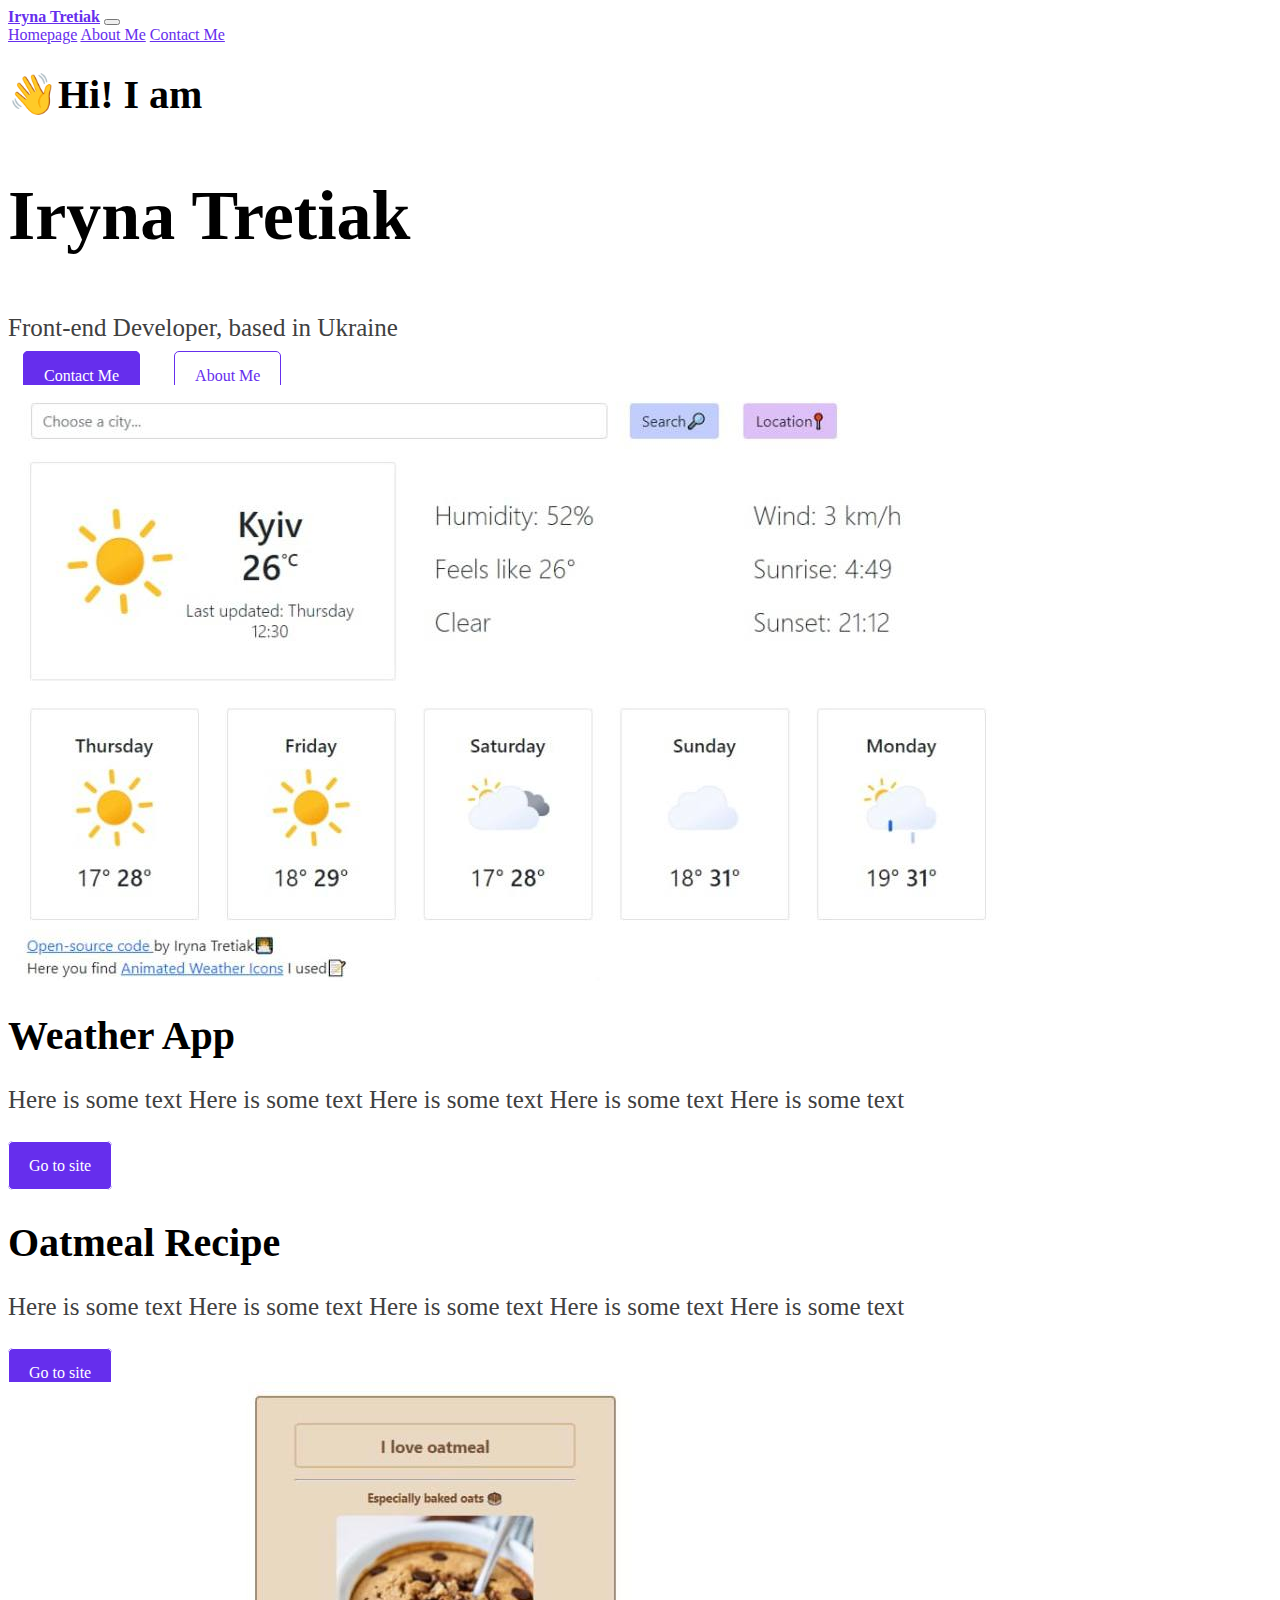
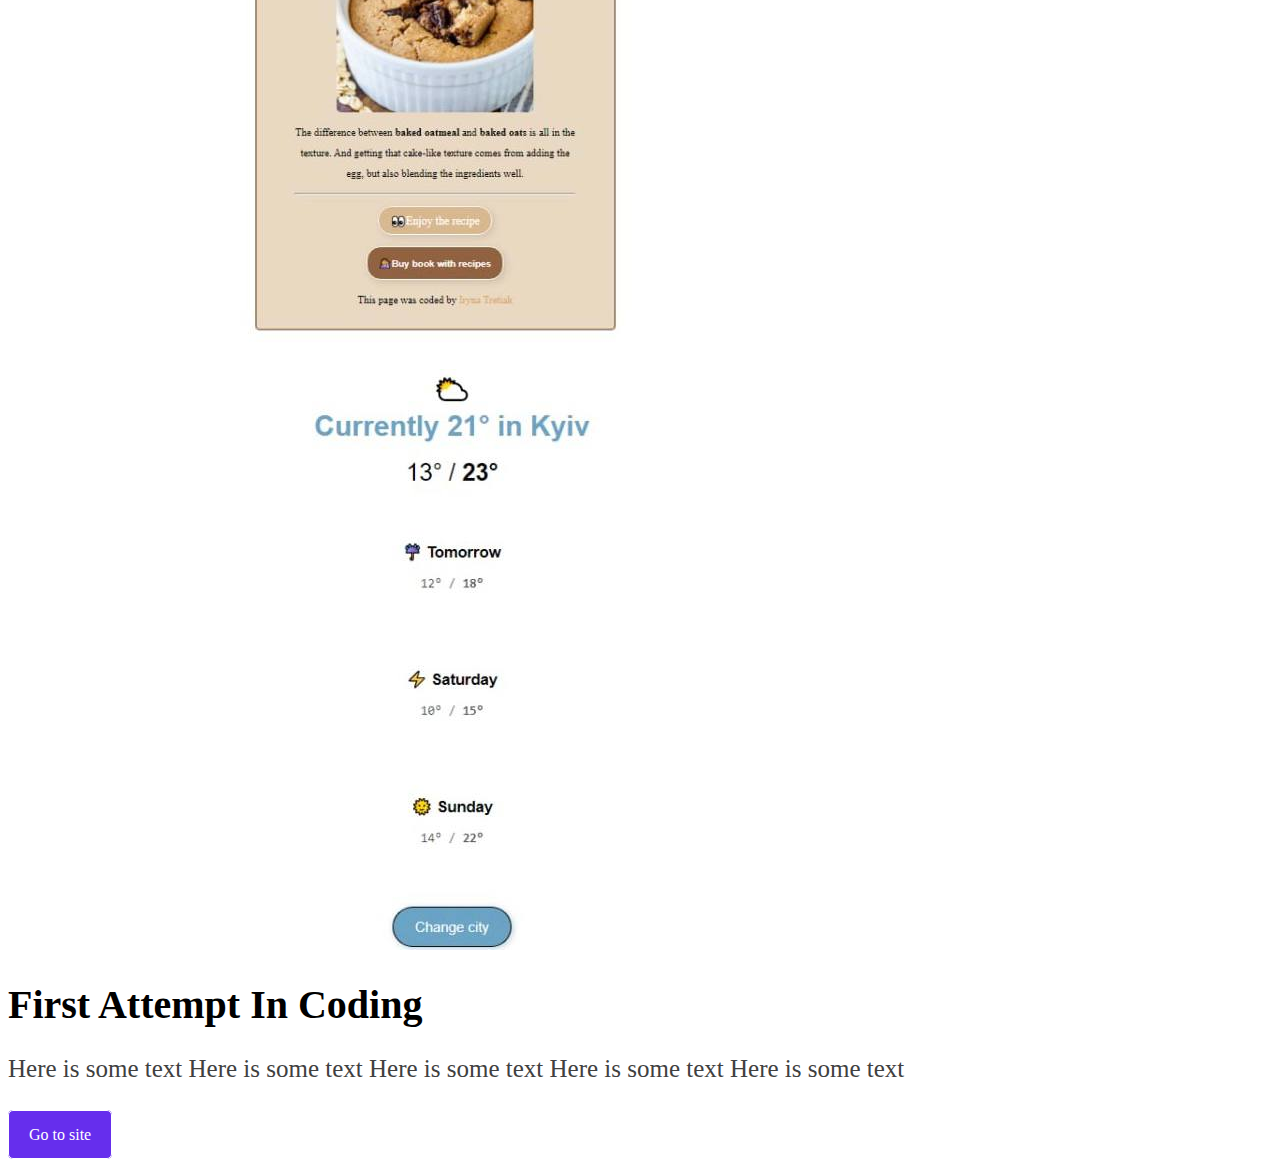
==== index.html @ 44a7e6d4 "Update index.html" ====
<!DOCTYPE html>
<html lang="en">
  <head>
    <meta charset="UTF-8" />
    <meta name="viewport" content="width=device-width, initial-scale=1.0" />
    <meta http-equiv="X-UA-Compatible" content="ie=edge" />
    <title>SheCodes</title>
    <link
      href="https://cdn.jsdelivr.net/npm/bootstrap@5.1.3/dist/css/bootstrap.min.css"
      rel="stylesheet"
      integrity="sha384-1BmE4kWBq78iYhFldvKuhfTAU6auU8tT94WrHftjDbrCEXSU1oBoqyl2QvZ6jIW3"
      crossorigin="anonymous"
    />
    <script
      src="https://cdn.jsdelivr.net/npm/bootstrap@5.1.3/dist/js/bootstrap.bundle.min.js"
      integrity="sha384-ka7Sk0Gln4gmtz2MlQnikT1wXgYsOg+OMhuP+IlRH9sENBO0LRn5q+8nbTov4+1p"
      crossorigin="anonymous"
    ></script>
    <link rel="stylesheet" href="src/style.css" class="css" />
  </head>
  <body class="text-center mb-5">
    <nav class="navbar navbar-expand-lg navbar-light bg-light">
      <div class="container-fluid">
        <a class="navbar-brand" href="index.html"
          ><strong>Iryna Tretiak</strong></a
        >
        <button
          class="navbar-toggler"
          type="button"
          data-bs-toggle="collapse"
          data-bs-target="#navbarNavAltMarkup"
          aria-controls="navbarNavAltMarkup"
          aria-expanded="false"
          aria-label="Toggle navigation"
        >
          <span class="navbar-toggler-icon"></span>
        </button>
        <div class="collapse navbar-collapse" id="navbarNavAltMarkup">
          <div class="navbar-nav">
            <a class="nav-link active" aria-current="page" href="index.html"
              >Homepage</a
            >
            <a class="nav-link" href="about.html">About Me</a>
            <a class="nav-link" href="about.html#mail">Contact Me</a>
          </div>
        </div>
      </div>
    </nav>
    <h1 class="mt-4">👋Hi! I am</h1>
    <h2>Iryna Tretiak</h2>
    <p>Front-end Developer, based in Ukraine</p>
    <div class="linker d-flex justify-content-center mb-3">
      <a href="about.html#mail" class="link contact">Contact Me</a>
      <a href="about.html" class="link about">About Me</a>
    </div>
    <div class="container mb-2">
      <div class="row">
        <div class="col-sm-6 border rounded p-2">
          <img src="images/weather.jpg" class="img-fluid" />
        </div>
        <div class="col-sm-6 p-4">
          <h1>Weather App</h1>
          <p>
            Here is some text Here is some text Here is some text Here is some
            text Here is some text
          </p>
          <br />
          <a
            href="https://hilarious-fox-2cb92f.netlify.app"
            target="_blank"
            class="buttons"
            >Go to site</a
          >
        </div>
      </div>
      <br />
      <div class="row">
        <div class="col-sm-6 p-4">
          <h1>Oatmeal Recipe</h1>
          <p>
            Here is some text Here is some text Here is some text Here is some
            text Here is some text
          </p>
          <br />
          <a
            href="https://hilarious-fox-2cb92f.netlify.app"
            target="_blank"
            class="buttons"
            >Go to site</a
          >
        </div>
        <div class="col-sm-6 border rounded p-2">
          <img src="images/oats.jpg" class="img-fluid" />
        </div>
      </div>
      <br />
      <div class="row">
        <div class="col-sm-6 border rounded p-2">
          <img src="images/first.jpg" class="img-fluid" />
        </div>
        <div class="col-sm-6 p-4">
          <h1>First Attempt In Coding</h1>
          <p>
            Here is some text Here is some text Here is some text Here is some
            text Here is some text
          </p>
          <br />
          <a
            href="https://hilarious-fox-2cb92f.netlify.app"
            target="_blank"
            class="buttons"
            >Go to site</a
          >
        </div>
      </div>
    </div>
  </body>
</html>
---- src/style.css ----
.link {
  border: 1px solid #662eed;
  border-radius: 5px;

  padding: 15px 20px;
  margin: 15px;
  text-align: center;
  text-decoration: none;
}
.about {
  color: #662eed;
}
.contact {
  background-color: #662eed;
  color: white;
}
.contact:hover {
  color: #662eed;
  background-color: white;
  transition: all 200ms ease-in-out;
}
.about:hover {
  color: white;
  background-color: #662eed;
  transition: all 200ms ease-in-out;
}
h1 {
  font-size: 40px;
}
h2 {
  font-size: 70px;
}
p {
  font-size: 25px;
  color: #404040;
}
a {
  color: #662eed;
}
.aboutMe-title {
  font-size: 80px;
  margin: 0;
}
.aboutMe-paragraph {
  font-size: 25px;
  color: #404040;
  margin: 0;
}

.contactMe-mail {
  font-size: 45px;
  margin: 20px;
}
.mail {
  text-decoration: none;
  font-size: 25px;
}
.buttons {
  text-decoration: none;
  padding: 15px 20px;
  border: 1px solid;
  border-radius: 5px;
  background-color: #662eed;
  color: white;
}
.buttons:hover {
  color: #662eed;
  background-color: white;
  transition: all 200ms ease-in-out;
}
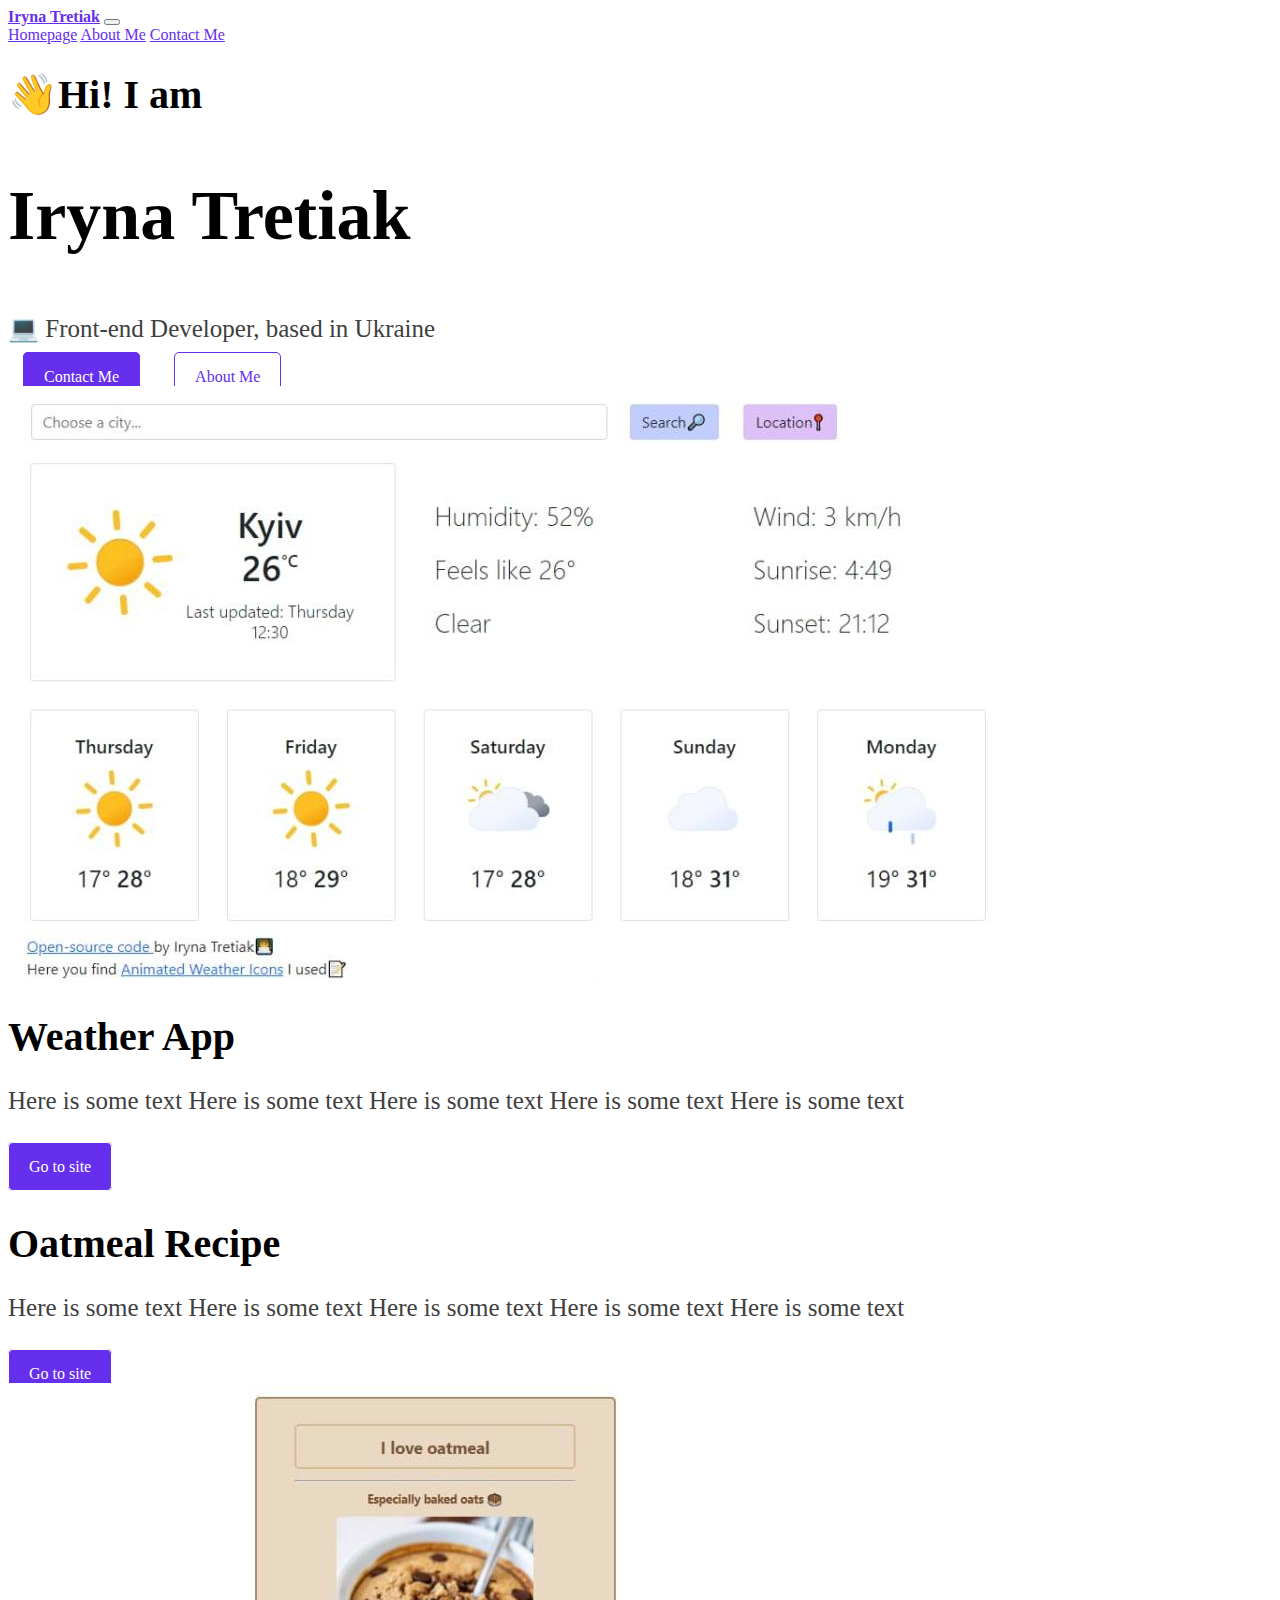
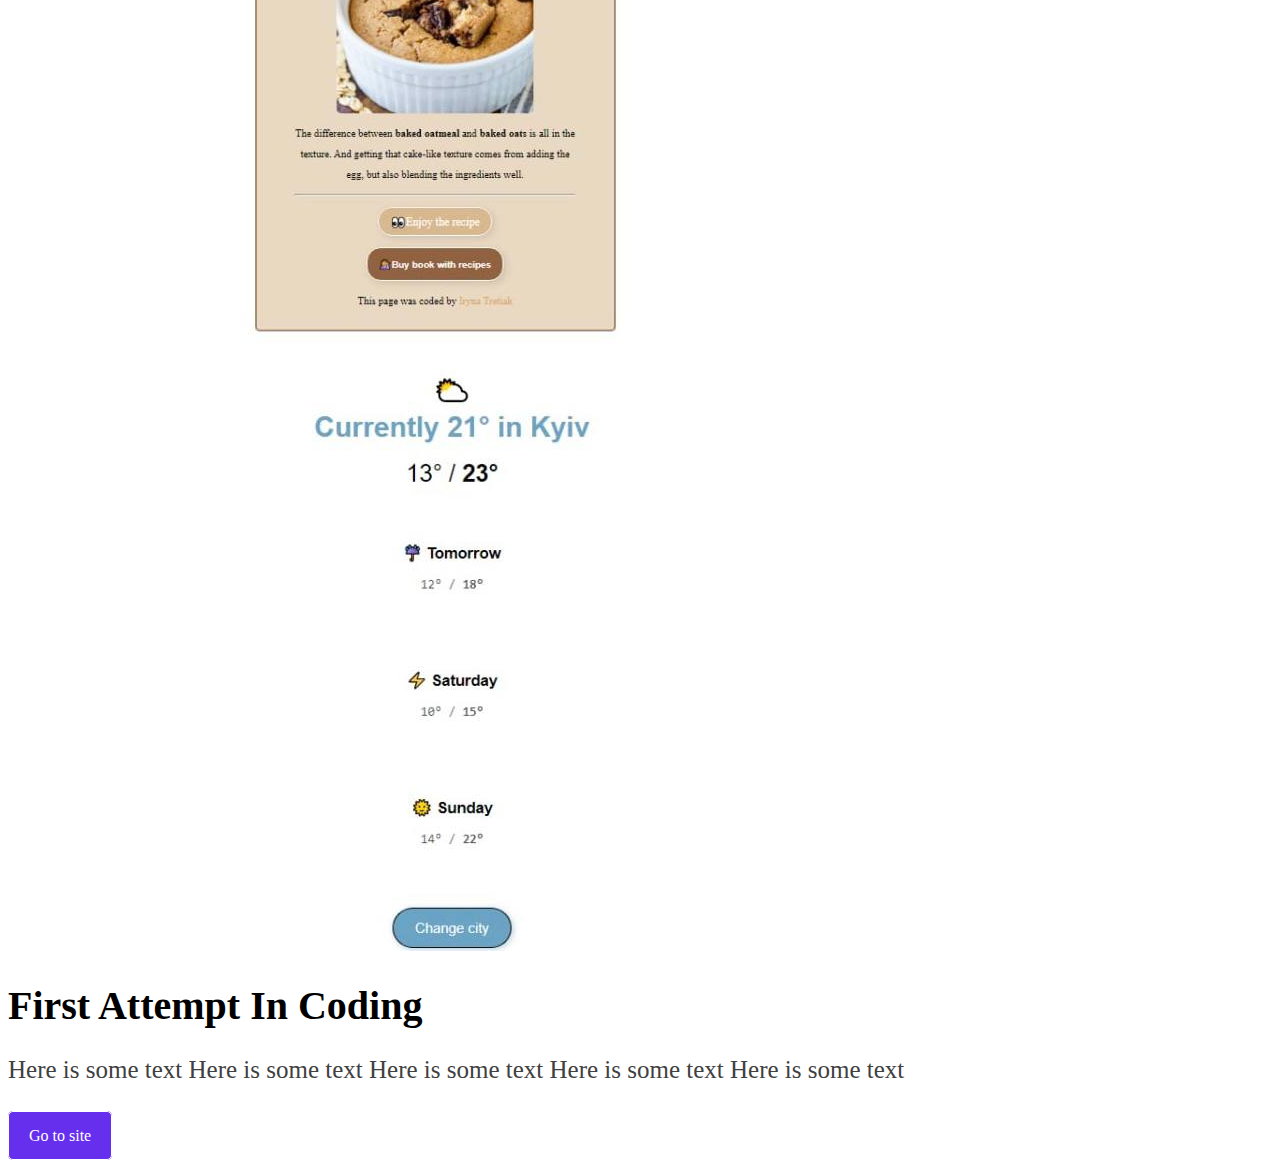
==== commit 37f1035b: "more spacing" ====
--- a/index.html
+++ b/index.html
@@ -21,7 +21,7 @@
   <body class="text-center mb-5">
     <nav class="navbar navbar-expand-lg navbar-light bg-light">
       <div class="container-fluid">
-        <a class="navbar-brand" href="index.html"
+        <a class="navbar-brand ms-3" href="index.html"
           ><strong>Iryna Tretiak</strong></a
         >
         <button
@@ -48,7 +48,7 @@
     </nav>
     <h1 class="mt-4">👋Hi! I am</h1>
     <h2>Iryna Tretiak</h2>
-    <p>Front-end Developer, based in Ukraine</p>
+    <p>💻 Front-end Developer, based in Ukraine</p>
     <div class="linker d-flex justify-content-center mb-3">
       <a href="about.html#mail" class="link contact">Contact Me</a>
       <a href="about.html" class="link about">About Me</a>
--- a/src/style.css
+++ b/src/style.css
@@ -39,7 +39,6 @@
 }
 .aboutMe-title {
   font-size: 80px;
-  margin: 0;
 }
 .aboutMe-paragraph {
   font-size: 25px;
@@ -49,7 +48,6 @@
 
 .contactMe-mail {
   font-size: 45px;
-  margin: 20px;
 }
 .mail {
   text-decoration: none;
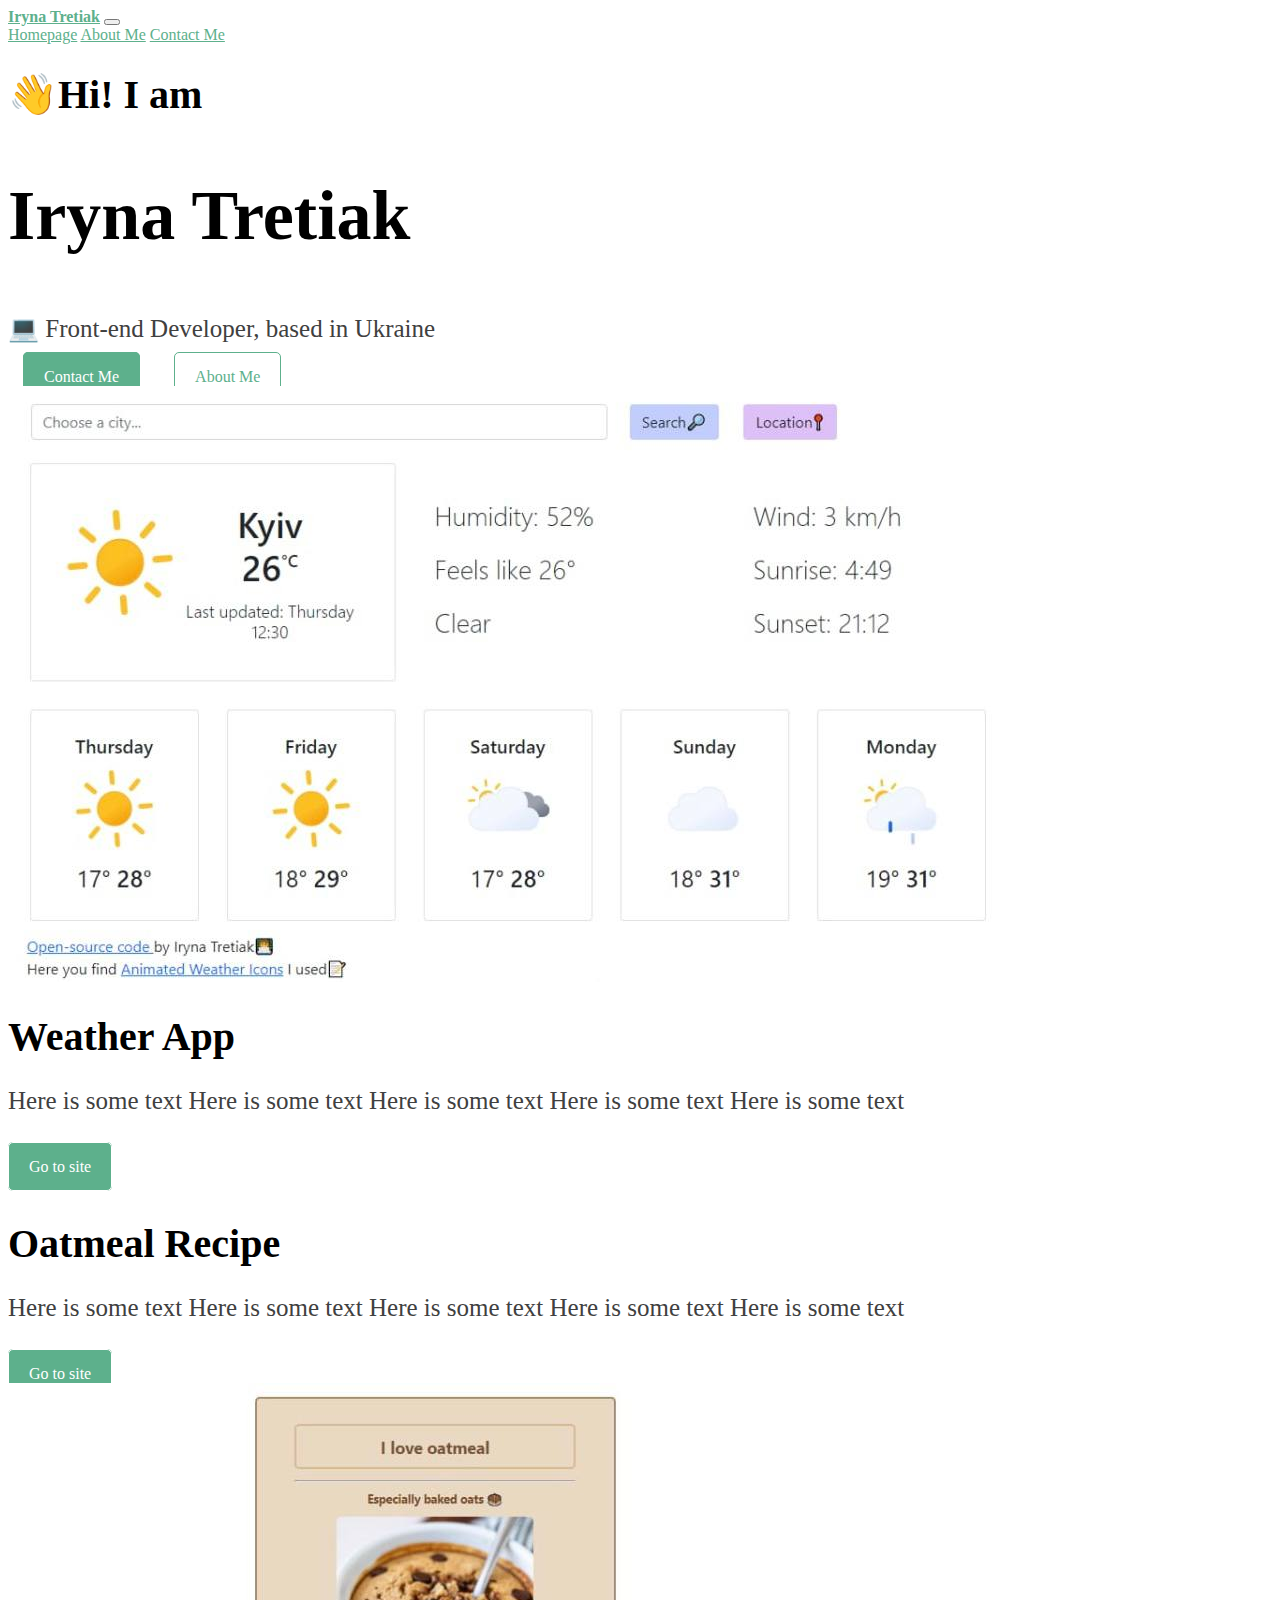
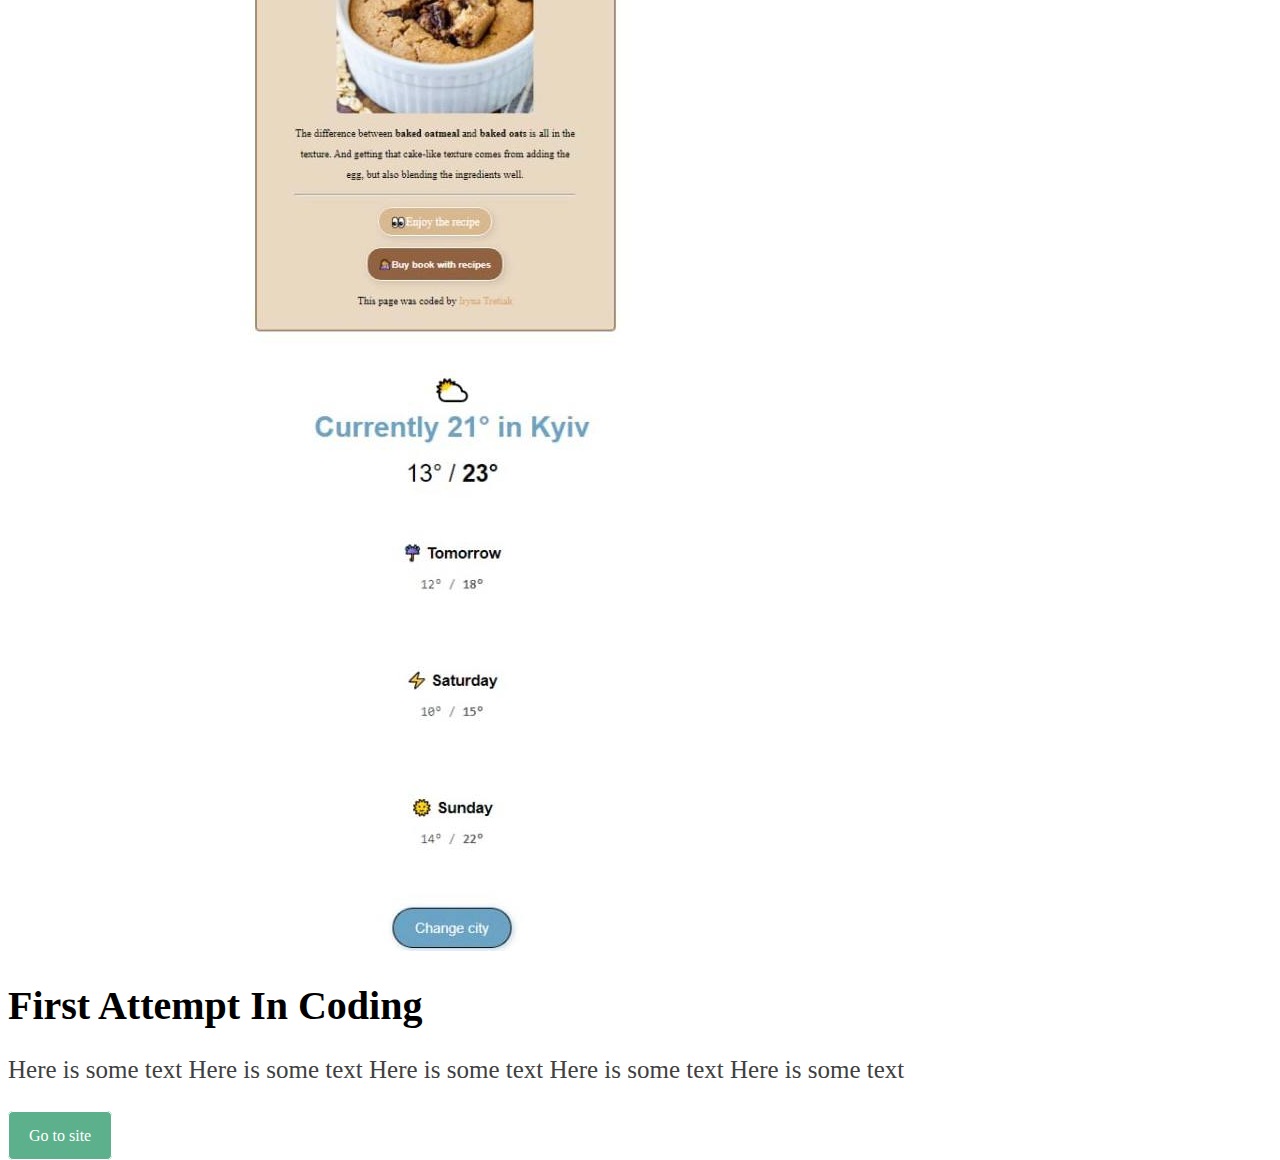
==== commit a74a2cf5: "added responsive features for midlle screen✔" ====
--- a/index.html
+++ b/index.html
@@ -4,7 +4,11 @@
     <meta charset="UTF-8" />
     <meta name="viewport" content="width=device-width, initial-scale=1.0" />
     <meta http-equiv="X-UA-Compatible" content="ie=edge" />
-    <title>SheCodes</title>
+    <meta
+      name="description"
+      content="Front-end Developer from Ukraine Ityna Tretiak. Meet me and see my projects!"
+    />
+    <title>Front-end Developer | Iryna Tretiak</title>
     <link
       href="https://cdn.jsdelivr.net/npm/bootstrap@5.1.3/dist/css/bootstrap.min.css"
       rel="stylesheet"
@@ -21,7 +25,7 @@
   <body class="text-center mb-5">
     <nav class="navbar navbar-expand-lg navbar-light bg-light">
       <div class="container-fluid">
-        <a class="navbar-brand ms-3" href="index.html"
+        <a class="navbar-brand ms-3" href="index.html" title="Iryna Tretiak"
           ><strong>Iryna Tretiak</strong></a
         >
         <button
@@ -37,26 +41,38 @@
         </button>
         <div class="collapse navbar-collapse" id="navbarNavAltMarkup">
           <div class="navbar-nav">
-            <a class="nav-link active" aria-current="page" href="index.html"
+            <a
+              class="nav-link active"
+              aria-current="page"
+              href="index.html"
+              title="Homepage"
               >Homepage</a
             >
-            <a class="nav-link" href="about.html">About Me</a>
-            <a class="nav-link" href="about.html#mail">Contact Me</a>
+            <a class="nav-link" href="about.html" title="About Me">About Me</a>
+            <a class="nav-link" href="about.html#mail" title="Contact Me"
+              >Contact Me</a
+            >
           </div>
         </div>
       </div>
     </nav>
     <h1 class="mt-4">👋Hi! I am</h1>
-    <h2>Iryna Tretiak</h2>
+    <h2 title="Iryna Tretiak">Iryna Tretiak</h2>
     <p>💻 Front-end Developer, based in Ukraine</p>
     <div class="linker d-flex justify-content-center mb-3">
-      <a href="about.html#mail" class="link contact">Contact Me</a>
-      <a href="about.html" class="link about">About Me</a>
+      <a href="about.html#mail" class="link contact" title="Contact Me"
+        >Contact Me</a
+      >
+      <a href="about.html" class="link about" title="About Me">About Me</a>
     </div>
     <div class="container mb-2">
       <div class="row">
-        <div class="col-sm-6 border rounded p-2">
-          <img src="images/weather.jpg" class="img-fluid" />
+        <div class="col-sm-6">
+          <img
+            src="images/weather.jpg"
+            class="img-fluid border rounded images"
+            alt="Weather App"
+          />
         </div>
         <div class="col-sm-6 p-4">
           <h1>Weather App</h1>
@@ -83,20 +99,28 @@
           </p>
           <br />
           <a
-            href="https://hilarious-fox-2cb92f.netlify.app"
+            href="https://warm-puppy-5816fb.netlify.app/"
             target="_blank"
             class="buttons"
             >Go to site</a
           >
         </div>
-        <div class="col-sm-6 border rounded p-2">
-          <img src="images/oats.jpg" class="img-fluid" />
+        <div class="col-sm-6">
+          <img
+            src="images/oats.jpg"
+            class="img-fluid border rounded p-2 images"
+            alt="Oatmeal Recipe"
+          />
         </div>
       </div>
       <br />
       <div class="row">
-        <div class="col-sm-6 border rounded p-2">
-          <img src="images/first.jpg" class="img-fluid" />
+        <div class="col-sm-6">
+          <img
+            src="images/first.jpg"
+            class="img-fluid border rounded p-2 images"
+            alt="First Attempt"
+          />
         </div>
         <div class="col-sm-6 p-4">
           <h1>First Attempt In Coding</h1>
@@ -106,7 +130,7 @@
           </p>
           <br />
           <a
-            href="https://hilarious-fox-2cb92f.netlify.app"
+            href="https://stupendous-genie-b0c94c.netlify.app/"
             target="_blank"
             class="buttons"
             >Go to site</a
--- a/src/style.css
+++ b/src/style.css
@@ -1,27 +1,30 @@
+:root {
+  --main-color: #5db08c;
+}
+
 .link {
-  border: 1px solid #662eed;
+  border: 1px solid var(--main-color);
   border-radius: 5px;
-
   padding: 15px 20px;
   margin: 15px;
   text-align: center;
   text-decoration: none;
 }
 .about {
-  color: #662eed;
+  color: var(--main-color);
 }
 .contact {
-  background-color: #662eed;
+  background-color: var(--main-color);
   color: white;
 }
 .contact:hover {
-  color: #662eed;
+  color: var(--main-color);
   background-color: white;
   transition: all 200ms ease-in-out;
 }
 .about:hover {
   color: white;
-  background-color: #662eed;
+  background-color: var(--main-color);
   transition: all 200ms ease-in-out;
 }
 h1 {
@@ -35,7 +38,7 @@
   color: #404040;
 }
 a {
-  color: #662eed;
+  color: var(--main-color);
 }
 .aboutMe-title {
   font-size: 80px;
@@ -45,7 +48,6 @@
   color: #404040;
   margin: 0;
 }
-
 .contactMe-mail {
   font-size: 45px;
 }
@@ -58,11 +60,56 @@
   padding: 15px 20px;
   border: 1px solid;
   border-radius: 5px;
-  background-color: #662eed;
+  background-color: var(--main-color);
   color: white;
 }
 .buttons:hover {
-  color: #662eed;
+  color: var(--main-color);
   background-color: white;
   transition: all 200ms ease-in-out;
 }
+@media (max-width: 576px) {
+  h1 {
+    font-size: 30px;
+  }
+  h2 {
+    font-size: 40px;
+  }
+  p,
+  .aboutMe-paragraph {
+    font-size: 20px;
+  }
+  .contactMe-mail {
+    font-size: 25px;
+  }
+  .mail {
+    font-size: 15px;
+  }
+  .aboutMe-title {
+    font-size: 40px;
+  }
+  .images {
+    display: none;
+  }
+}
+@media (min-width: 576px) and (max-width: 768px) {
+  h1 {
+    font-size: 30px;
+  }
+  h2 {
+    font-size: 60px;
+  }
+  p,
+  .aboutMe-paragraph {
+    font-size: 20px;
+  }
+  .contactMe-mail {
+    font-size: 35px;
+  }
+  .mail {
+    font-size: 25px;
+  }
+  .aboutMe-title {
+    font-size: 50px;
+  }
+}
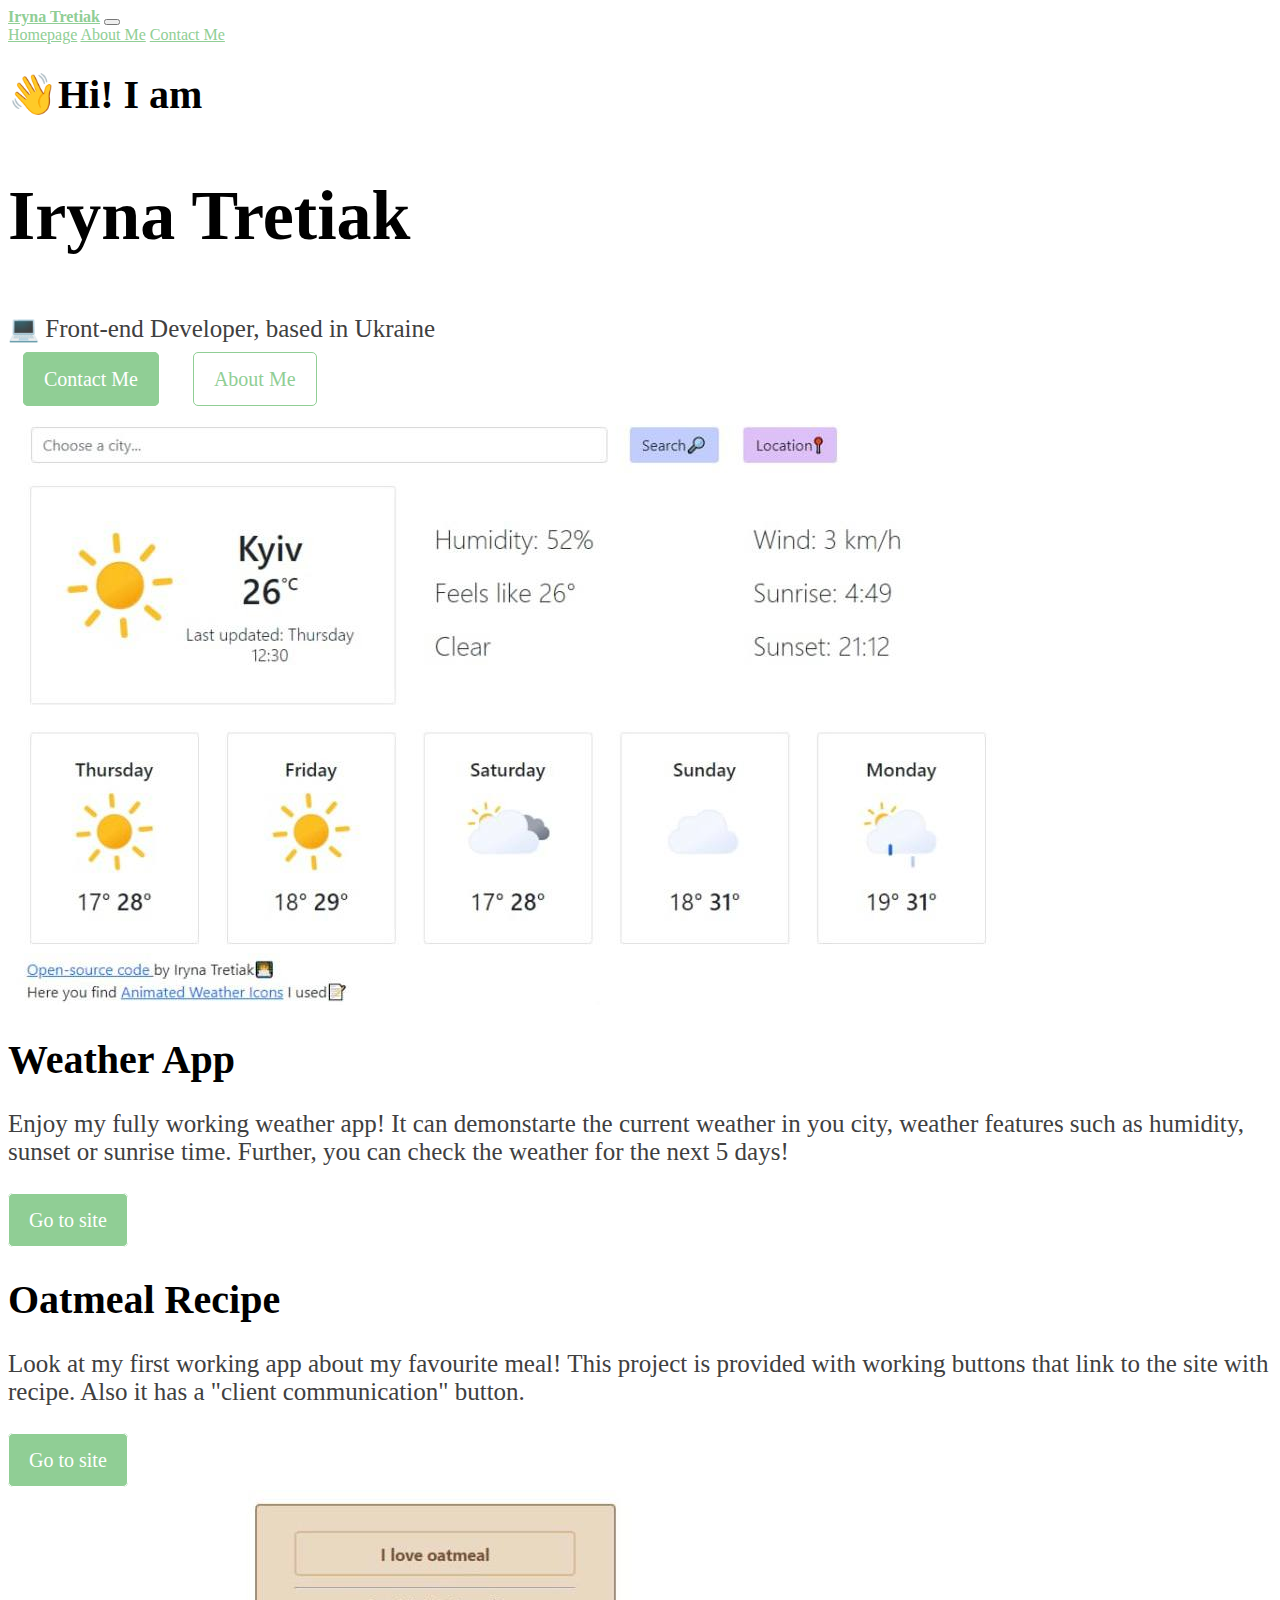
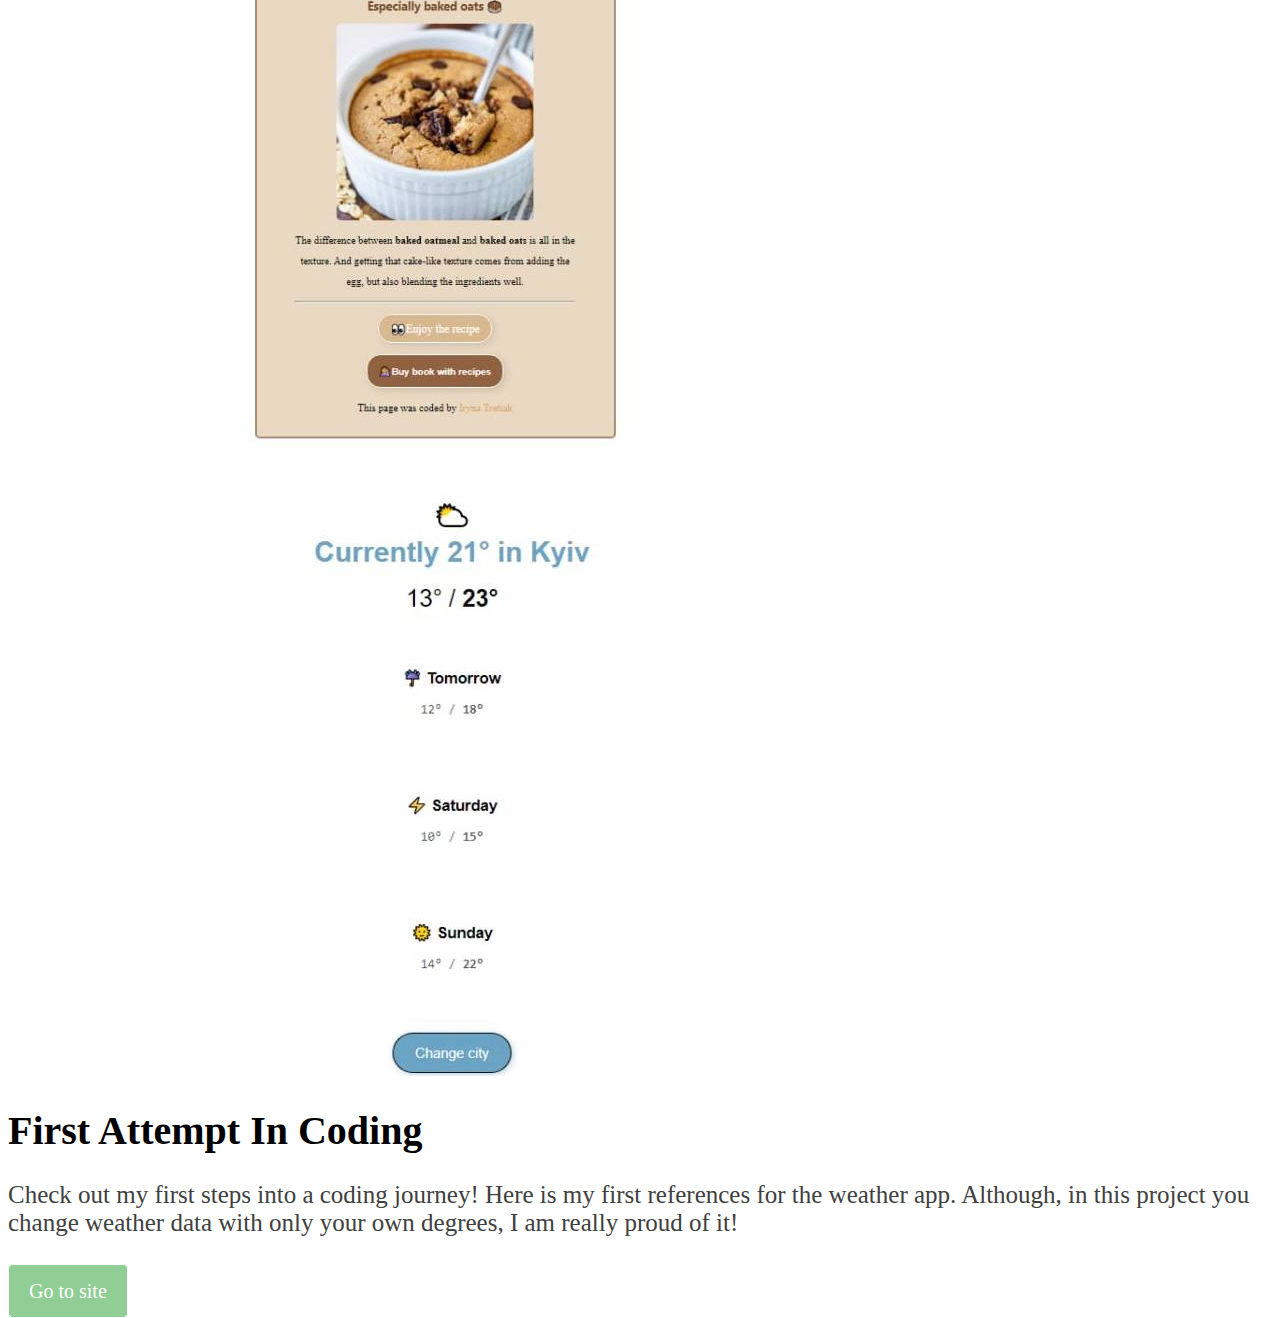
==== commit c54b69d1: "finished responsive extensions🎉" ====
--- a/index.html
+++ b/index.html
@@ -67,18 +67,21 @@
     </div>
     <div class="container mb-2">
       <div class="row">
-        <div class="col-sm-6">
+        <div class="col-sm-6 images-col">
+          <br />
           <img
             src="images/weather.jpg"
-            class="img-fluid border rounded images"
+            class="img-fluid border rounded p-1"
             alt="Weather App"
           />
         </div>
-        <div class="col-sm-6 p-4">
+        <div class="col-sm-6 p-3">
           <h1>Weather App</h1>
           <p>
-            Here is some text Here is some text Here is some text Here is some
-            text Here is some text
+            Enjoy my fully working weather app! It can demonstarte the current
+            weather in you city, weather features such as humidity, sunset or
+            sunrise time. Further, you can check the weather for the next 5
+            days!
           </p>
           <br />
           <a
@@ -91,11 +94,12 @@
       </div>
       <br />
       <div class="row">
-        <div class="col-sm-6 p-4">
+        <div class="col-sm-6 p-3">
           <h1>Oatmeal Recipe</h1>
           <p>
-            Here is some text Here is some text Here is some text Here is some
-            text Here is some text
+            Look at my first working app about my favourite meal! This project
+            is provided with working buttons that link to the site with recipe.
+            Also it has a "client communication" button.
           </p>
           <br />
           <a
@@ -105,28 +109,31 @@
             >Go to site</a
           >
         </div>
-        <div class="col-sm-6">
+        <div class="col-sm-6 images-col">
+          <br />
           <img
             src="images/oats.jpg"
-            class="img-fluid border rounded p-2 images"
+            class="img-fluid border rounded p-2"
             alt="Oatmeal Recipe"
           />
         </div>
       </div>
       <br />
       <div class="row">
-        <div class="col-sm-6">
+        <div class="col-sm-6 images-col">
+          <br />
           <img
             src="images/first.jpg"
-            class="img-fluid border rounded p-2 images"
+            class="img-fluid border rounded p-2"
             alt="First Attempt"
           />
         </div>
-        <div class="col-sm-6 p-4">
+        <div class="col-sm-6 p-3">
           <h1>First Attempt In Coding</h1>
           <p>
-            Here is some text Here is some text Here is some text Here is some
-            text Here is some text
+            Check out my first steps into a coding journey! Here is my first
+            references for the weather app. Although, in this project you change
+            weather data with only your own degrees, I am really proud of it!
           </p>
           <br />
           <a
--- a/src/style.css
+++ b/src/style.css
@@ -1,5 +1,5 @@
 :root {
-  --main-color: #5db08c;
+  --main-color: #90ce95;
 }
 
 .link {
@@ -9,6 +9,7 @@
   margin: 15px;
   text-align: center;
   text-decoration: none;
+  font-size: 20px;
 }
 .about {
   color: var(--main-color);
@@ -48,7 +49,7 @@
   color: #404040;
   margin: 0;
 }
-.contactMe-mail {
+.contactMe {
   font-size: 45px;
 }
 .mail {
@@ -62,6 +63,7 @@
   border-radius: 5px;
   background-color: var(--main-color);
   color: white;
+  font-size: 20px;
 }
 .buttons:hover {
   color: var(--main-color);
@@ -75,11 +77,13 @@
   h2 {
     font-size: 40px;
   }
-  p,
+  p {
+    font-size: 18px;
+  }
   .aboutMe-paragraph {
     font-size: 20px;
   }
-  .contactMe-mail {
+  .contactMe {
     font-size: 25px;
   }
   .mail {
@@ -88,22 +92,27 @@
   .aboutMe-title {
     font-size: 40px;
   }
-  .images {
+  .images-col {
     display: none;
+  }
+  .link {
+    font-size: 15px;
   }
 }
 @media (min-width: 576px) and (max-width: 768px) {
   h1 {
-    font-size: 30px;
+    font-size: 25px;
   }
   h2 {
     font-size: 60px;
   }
-  p,
+  p {
+    font-size: 16px;
+  }
   .aboutMe-paragraph {
     font-size: 20px;
   }
-  .contactMe-mail {
+  .contactMe {
     font-size: 35px;
   }
   .mail {
@@ -113,3 +122,26 @@
     font-size: 50px;
   }
 }
+@media (min-width: 768px) and (max-width: 1000px) {
+  h1 {
+    font-size: 35px;
+  }
+  h2 {
+    font-size: 60px;
+  }
+  p {
+    font-size: 20px;
+  }
+  .aboutMe-paragraph {
+    font-size: 18px;
+  }
+  .contactMe {
+    font-size: 35px;
+  }
+  .mail {
+    font-size: 25px;
+  }
+  .aboutMe-title {
+    font-size: 50px;
+  }
+}
